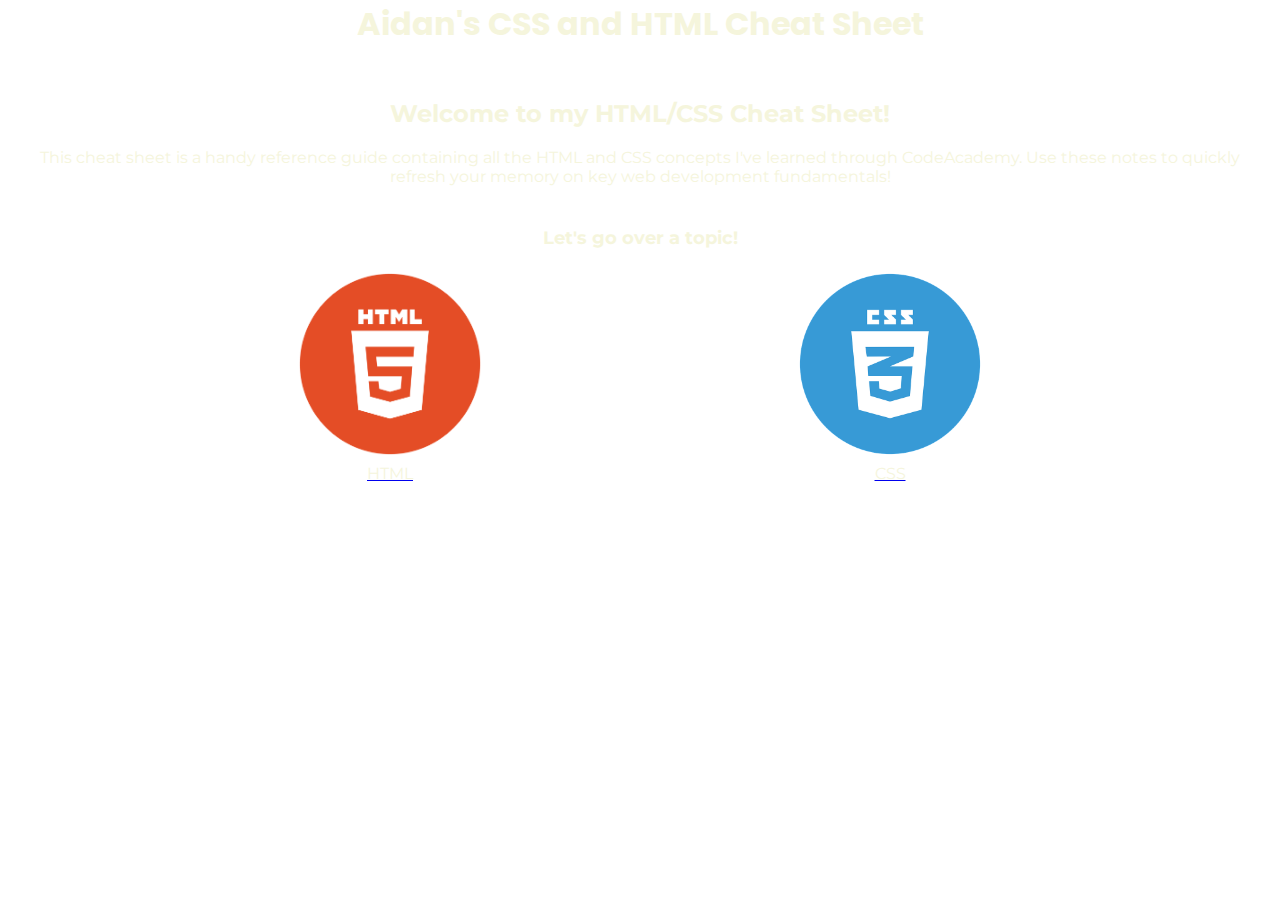
==== index.html @ 8d6791c1 "Initial commit of my first ever cheat sheet" ====
<html>
    <head>
        <link rel="preconnect" href="https://fonts.googleapis.com">
        <link rel="preconnect" href="https://fonts.gstatic.com" crossorigin>
        <link href="https://fonts.googleapis.com/css2?family=Montserrat:ital,wght@0,100..900;1,100..900&family=Poppins:ital,wght@0,100;0,200;0,300;0,400;0,500;0,600;0,700;0,800;0,900;1,100;1,200;1,300;1,400;1,500;1,600;1,700;1,800;1,900&display=swap" rel="stylesheet">
        <link rel="stylesheet" href="./resources/styles.css">
    </head>
    <title>Aidan's HTML & CSS Cheat Sheet</title>
    <body>
        <div class="container">

            <header>
                <h1>Aidan's CSS and HTML Cheat Sheet</h1>
            </header>

            <section>
                <article class="description">
                    <h2>Welcome to my HTML/CSS Cheat Sheet!</h2>
                    <p><p>This cheat sheet is a handy reference guide containing all the HTML 
                        and CSS concepts I've learned through CodeAcademy. Use these notes to 
                        quickly refresh your memory on key web development fundamentals!</p>
                    </p>
                </article> 
            </section>

            <h2 class="topic-description">Let's go over a topic!</h2>

            <section class="topics">
                <a href="./html.html">
                    <figure>
                    <img src="./resources/html symbol.png" alt="html">
                    <figcaption>HTML</figcaption>
                </figure>
                </a>

                <a href="./css.html">
                    <figure>
                    <img src="./resources/css symbol.png" alt="css">
                    <figcaption>CSS</figcaption>
                    </figure>
                </a>                
            </section>
        </div>
    </body>
</html>
---- resources/styles.css ----
body {
    margin: 0;
    padding: 0;
}

h1,
h2,
p {
    color: beige;
}

.container {
    max-width: 1200px;
    height: 100%;
    margin: 0 auto;
    padding: 0 20px;
    background-image: url("https://t4.ftcdn.net/jpg/03/59/55/79/360_F_359557922_GPydLSSfjdlK4oEGn1ScOsMLFoEDecTl.jpg");
}

header {
    font-family: "Poppins", sans-serif;
    width: 100%;
    margin: auto;
    text-align: center;
}

nav {
    text-align: center;
    color: beige;
    font-size: 20px;
}

nav ul {
    list-style: none;
    padding: 0;
    margin: 0;
}

nav ul li {
    display: inline-block;
    padding: 0 20px;
}

.description {
    width: 100%;
    margin: 0 auto;
    text-align: center;
    font-family: "Montserrat", sans-serif;
    padding: 10px 0;
}

.topic-description {
    font-family: 'Montserrat', sans-serif;
    font-size: 18px;
    text-align: center;
}

.topics {
    display: flex;
    justify-content: center;
    align-items: center;
    gap: 25%;
}

img {
    width: 200px;
    height: 200px;
}

figure {
    width: 200px;
    height: auto;
    margin: 0;
}

figcaption {
    font-family: 'Montserrat', sans-serif;
    color: beige;
    text-align: center;
}

table {
    display: block;
    align-items: center;
    border-collapse: collapse;
    border: 2px solid black;
    font-family: sans-serif;
    font-size: 0.8rem;
    letter-spacing: 1px;
}

caption {
    caption-side: bottom;
    padding: 10px;
    font-weight: bold;
}

table {
    border-collapse: collapse;
    width: 100%;
    max-width: 300px;
    margin: 20px auto;
    background-color: rgba(255, 255, 255, 0.7);
}

th, td {
    border: 1px solid black;
    padding: 12px;
    text-align: left;
}

th {
    background-color: #f2f2f2;
    font-weight: bold;
}

caption {
    caption-side: top;
    padding: 10px;
    font-weight: bold;
    font-size: 1.2em;
    color: black;
}

td h1, td h2, td h3, td h4, td h5, td h6 {
    margin: 0;
    padding: 0;
}
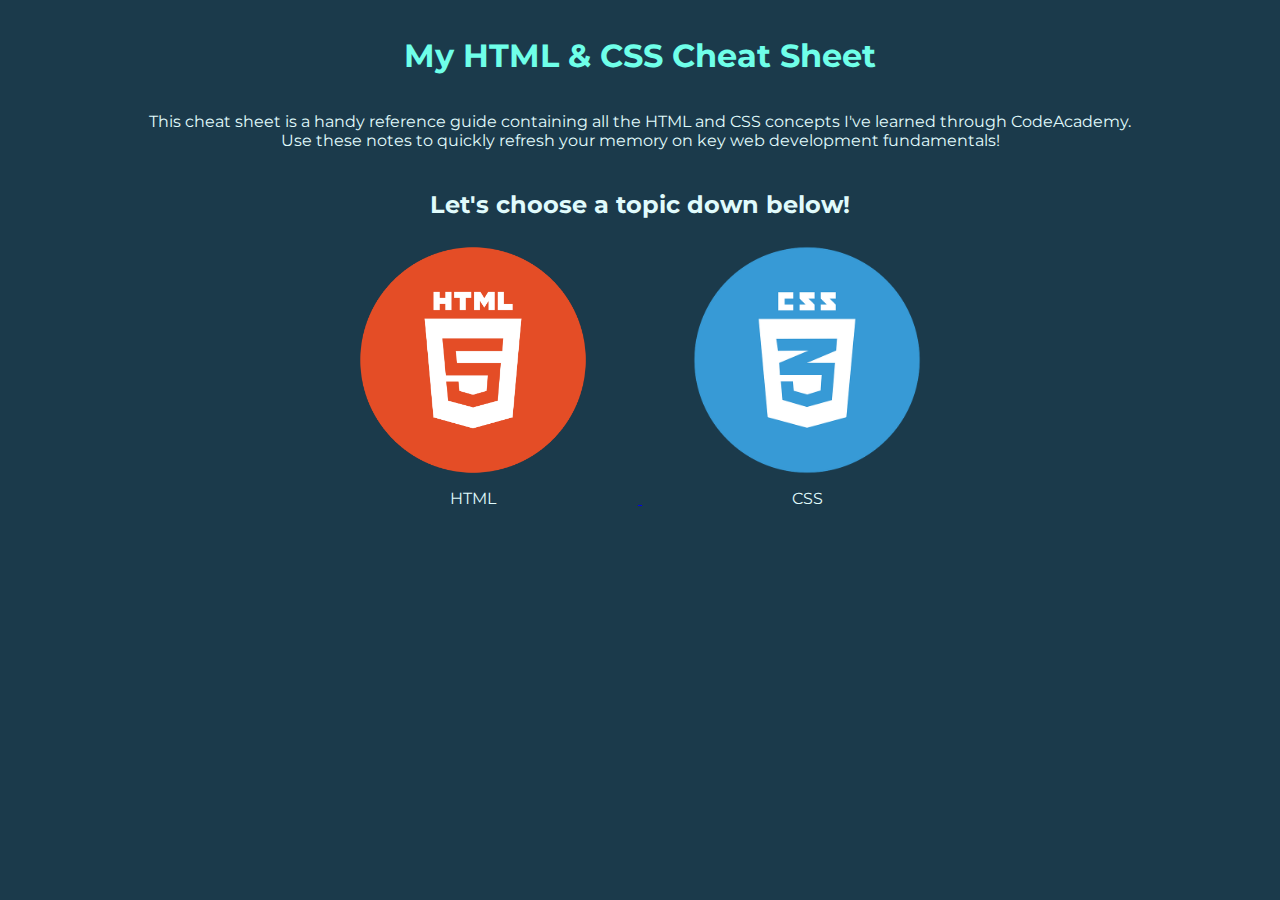
==== commit e9ce089a: "completely redesigned the cheat sheet. CSS sheet not yet created (pending ehe)" ====
--- a/index.html
+++ b/index.html
@@ -1,45 +1,48 @@
-<html>
+<!DOCTYPE html>
+<html lang="en">
     <head>
-        <link rel="preconnect" href="https://fonts.googleapis.com">
-        <link rel="preconnect" href="https://fonts.gstatic.com" crossorigin>
-        <link href="https://fonts.googleapis.com/css2?family=Montserrat:ital,wght@0,100..900;1,100..900&family=Poppins:ital,wght@0,100;0,200;0,300;0,400;0,500;0,600;0,700;0,800;0,900;1,100;1,200;1,300;1,400;1,500;1,600;1,700;1,800;1,900&display=swap" rel="stylesheet">
+        <meta charset="UTF-8">
+        <meta name="viewport" content="width=device-width, initial-scale=1.0">
+        <title>Aidan's HTML & CSS Cheat Sheet</title>
         <link rel="stylesheet" href="./resources/styles.css">
     </head>
-    <title>Aidan's HTML & CSS Cheat Sheet</title>
+    <style>
+        @import url('https://fonts.googleapis.com/css2?family=Montserrat:ital,wght@0,100..900;1,100..900&family=Poppins:ital,wght@0,100;0,200;0,300;0,400;0,500;0,600;0,700;0,800;0,900;1,100;1,200;1,300;1,400;1,500;1,600;1,700;1,800;1,900&display=swap');
+    </style>
     <body>
-        <div class="container">
-
-            <header>
-                <h1>Aidan's CSS and HTML Cheat Sheet</h1>
-            </header>
+        <header>
+            <h1>
+                My HTML & CSS Cheat Sheet
+            </h1>
+        </header>
+        <section>
+            <article class="description">
+                This cheat sheet is a handy reference guide containing all the HTML 
+                and CSS concepts I've learned through CodeAcademy. <br>Use these notes to 
+                quickly refresh your memory on key web development fundamentals!
+            </article>
+        </section>
+        <section class="topics">
+            <article>
+                <h2>Let's choose a topic down below!</h2>
+            </article>
 
             <section>
-                <article class="description">
-                    <h2>Welcome to my HTML/CSS Cheat Sheet!</h2>
-                    <p><p>This cheat sheet is a handy reference guide containing all the HTML 
-                        and CSS concepts I've learned through CodeAcademy. Use these notes to 
-                        quickly refresh your memory on key web development fundamentals!</p>
-                    </p>
-                </article> 
-            </section>
-
-            <h2 class="topic-description">Let's go over a topic!</h2>
-
-            <section class="topics">
                 <a href="./html.html">
-                    <figure>
-                    <img src="./resources/html symbol.png" alt="html">
-                    <figcaption>HTML</figcaption>
-                </figure>
+                    <figure class="img-container">
+                        <img src="./resources/html symbol.png" alt="html">
+                        <figcaption>HTML</figcaption>
+                    </figure>
                 </a>
 
-                <a href="./css.html">
-                    <figure>
-                    <img src="./resources/css symbol.png" alt="css">
-                    <figcaption>CSS</figcaption>
+                <a href="css.html">
+                    <figure class="img-container">
+                        <img src="./resources/css symbol.png" alt="css">
+                        <figcaption>CSS</figcaption>
                     </figure>
-                </a>                
+                </a>
             </section>
-        </div>
-    </body>
+            
+        </section>
+    </body>    
 </html>--- a/resources/styles.css
+++ b/resources/styles.css
@@ -1,128 +1,114 @@
-body {
-    margin: 0;
-    padding: 0;
+/* INDEX */
+
+html {
+    scroll-padding-top: 4rem;
 }
 
-h1,
-h2,
-p {
-    color: beige;
-}
-
-.container {
-    max-width: 1200px;
-    height: 100%;
-    margin: 0 auto;
-    padding: 0 20px;
-    background-image: url("https://t4.ftcdn.net/jpg/03/59/55/79/360_F_359557922_GPydLSSfjdlK4oEGn1ScOsMLFoEDecTl.jpg");
+body {
+    font-family: "Montserrat", sans-serif;
+    background-color: #1B3A4B;
+    margin: 0;
 }
 
 header {
-    font-family: "Poppins", sans-serif;
-    width: 100%;
-    margin: auto;
+    padding: 15px 30px;
+    border-radius: 8px;
     text-align: center;
 }
 
-nav {
-    text-align: center;
-    color: beige;
-    font-size: 20px;
-}
-
-nav ul {
-    list-style: none;
-    padding: 0;
-    margin: 0;
-}
-
-nav ul li {
-    display: inline-block;
-    padding: 0 20px;
+header h1 {
+    color: #6FFFE9;
+    font-size: 2rem;
+    font-weight: bold;
+    text-align: center;  
 }
 
 .description {
+    color: #E0FBFC;
+    text-align: center;
+    font-size: 1rem;
+    margin-bottom: 40px;
+}
+
+.topics {
     width: 100%;
     margin: 0 auto;
-    text-align: center;
-    font-family: "Montserrat", sans-serif;
-    padding: 10px 0;
 }
 
-.topic-description {
-    font-family: 'Montserrat', sans-serif;
-    font-size: 18px;
+.topics section {
+    text-align: center;
+    width: 100%;
+}
+
+.topics h2 {
+    font-size: 1.5rem;
+    color: #E0FBFC;
     text-align: center;
 }
 
-.topics {
-    display: flex;
-    justify-content: center;
-    align-items: center;
-    gap: 25%;
+img {
+    max-width: 250px;
+    max-height: 250px;
 }
 
-img {
-    width: 200px;
-    height: 200px;
-}
+.img-container {
+    display: inline-block;
 
-figure {
-    width: 200px;
-    height: auto;
-    margin: 0;
 }
 
 figcaption {
-    font-family: 'Montserrat', sans-serif;
-    color: beige;
+    text-align: center;
+    color: #E0FBFC;
+}
+
+/* HTML  */
+
+.html-home-button {
+    width: 25px;
+    height: 25px;
+}
+
+.html-home-button img {
+    max-width: 25px;
+    max-height: 25px;
+}
+
+.html-description {
+    text-align: center;
+    margin: 0;
+    color: #E0FBFC;
+    margin-bottom: 40px;
+}
+
+table {
+    width: auto;
+    margin: 20px auto;
+    border-collapse: collapse;
+    background-color: #2A4494;
+    color: #E0FBFC;
+}
+
+tr th {
     text-align: center;
 }
 
-table {
-    display: block;
-    align-items: center;
-    border-collapse: collapse;
-    border: 2px solid black;
-    font-family: sans-serif;
-    font-size: 0.8rem;
-    letter-spacing: 1px;
-}
-
-caption {
-    caption-side: bottom;
+th, td {
     padding: 10px;
-    font-weight: bold;
-}
-
-table {
-    border-collapse: collapse;
-    width: 100%;
-    max-width: 300px;
-    margin: 20px auto;
-    background-color: rgba(255, 255, 255, 0.7);
-}
-
-th, td {
-    border: 1px solid black;
-    padding: 12px;
+    border: 1px solid #6FFFE9;
     text-align: left;
 }
 
 th {
-    background-color: #f2f2f2;
+    background-color: #3D5A80;
     font-weight: bold;
 }
 
-caption {
-    caption-side: top;
-    padding: 10px;
-    font-weight: bold;
-    font-size: 1.2em;
-    color: black;
+td code {
+    background-color: #1B3A4B;
+    padding: 2px 4px;
+    border-radius: 4px;
 }
 
-td h1, td h2, td h3, td h4, td h5, td h6 {
+tr td h1, h2, h3, h4, h5, h6 {
     margin: 0;
-    padding: 0;
 }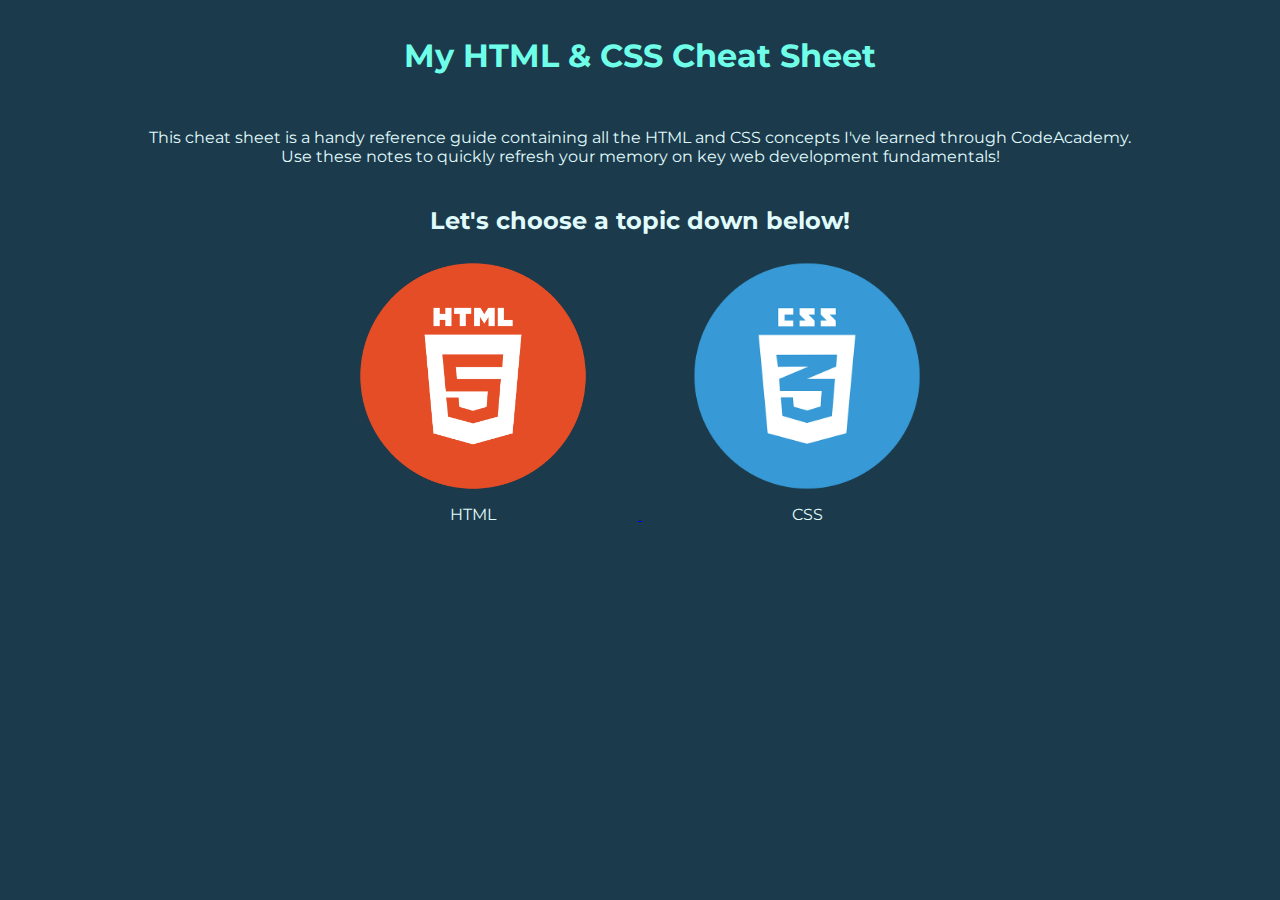
==== commit 3fad69f7: "changes to index.html" ====
--- a/index.html
+++ b/index.html
@@ -17,9 +17,11 @@
         </header>
         <section>
             <article class="description">
-                This cheat sheet is a handy reference guide containing all the HTML 
-                and CSS concepts I've learned through CodeAcademy. <br>Use these notes to 
-                quickly refresh your memory on key web development fundamentals!
+                <p>
+                    This cheat sheet is a handy reference guide containing all the HTML
+                    and CSS concepts I've learned through CodeAcademy. <br>Use these notes to
+                    quickly refresh your memory on key web development fundamentals!
+                </p>
             </article>
         </section>
         <section class="topics">
